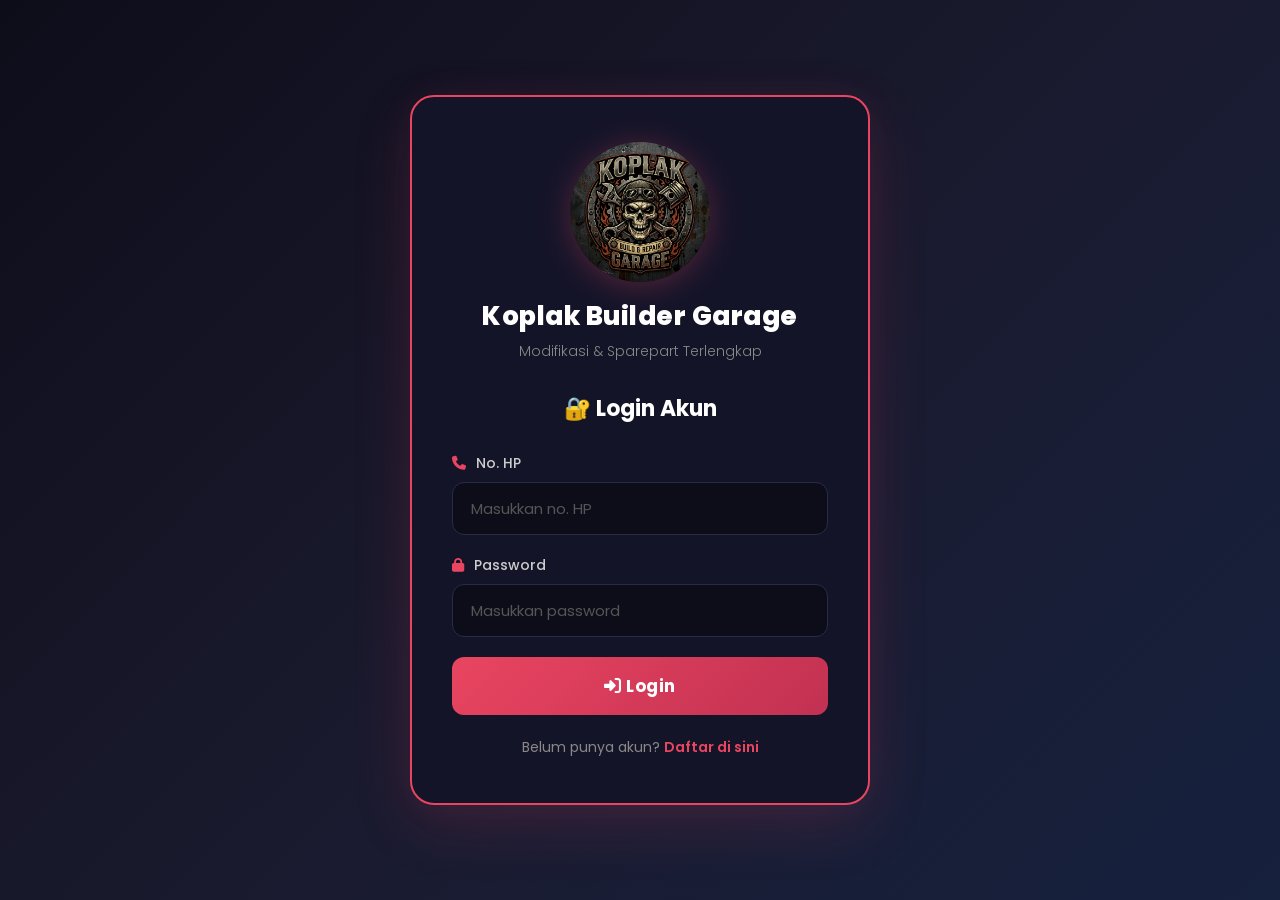
==== index.html @ 6db20424 "koplak" ====
<!doctype html>
<html lang="id">
  <head>
    <meta charset="UTF-8" />
    <meta name="viewport" content="width=device-width, initial-scale=1.0" />
    <title>Koplak Builder Garage</title>
    <link rel="stylesheet" href="style.css" />
    <link
      href="https://fonts.googleapis.com/css2?family=Poppins:wght@300;400;500;600;700;800;900&display=swap"
      rel="stylesheet"
    />
    <link
      rel="stylesheet"
      href="https://cdnjs.cloudflare.com/ajax/libs/font-awesome/6.4.0/css/all.min.css"
    />
  </head>
  <body>
    <!-- ==================== HALAMAN REGISTER ==================== -->
    <div id="page-register" class="page active">
      <div class="auth-container">
        <div class="auth-card">
          <div class="logo-section">
            <img
              src="logo.png"
              alt="Koplak Builder Garage Logo"
              class="main-logo"
              onerror="this.style.display = 'none'"
            />
            <div class="logo-fallback" style="display: none">
              <i class="fas fa-car-side logo-icon"></i>
            </div>
            <h1>Koplak Builder Garage</h1>
            <p>Modifikasi & Sparepart Terlengkap</p>
          </div>
          <h2>📝 Daftar Akun</h2>
          <form id="form-register">
            <div class="form-group">
              <label><i class="fas fa-user"></i> Nama Lengkap</label>
              <input
                type="text"
                id="reg-name"
                required
                placeholder="Masukkan nama lengkap"
              />
            </div>
            <div class="form-group">
              <label><i class="fas fa-phone"></i> No. HP</label>
              <input
                type="tel"
                id="reg-phone"
                required
                placeholder="08xxxxxxxxxx"
              />
            </div>
            <div class="form-group">
              <label><i class="fas fa-lock"></i> Password</label>
              <input
                type="password"
                id="reg-password"
                required
                placeholder="Buat password"
              />
            </div>
            <button type="submit" class="btn-primary">
              <i class="fas fa-user-plus"></i> Daftar Sekarang
            </button>
          </form>
          <p class="auth-switch">
            Sudah punya akun?
            <a href="#" onclick="showPage('page-login')">Login di sini</a>
          </p>
        </div>
      </div>
    </div>

    <!-- ==================== HALAMAN LOGIN ==================== -->
    <div id="page-login" class="page">
      <div class="auth-container">
        <div class="auth-card">
          <div class="logo-section">
            <img
              src="logo.png"
              alt="Koplak Builder Garage Logo"
              class="main-logo"
              onerror="this.style.display = 'none'"
            />
            <div class="logo-fallback" style="display: none">
              <i class="fas fa-car-side logo-icon"></i>
            </div>
            <h1>Koplak Builder Garage</h1>
            <p>Modifikasi & Sparepart Terlengkap</p>
          </div>
          <h2>🔐 Login Akun</h2>
          <form id="form-login">
            <div class="form-group">
              <label><i class="fas fa-phone"></i> No. HP</label>
              <input
                type="tel"
                id="login-phone"
                required
                placeholder="Masukkan no. HP"
              />
            </div>
            <div class="form-group">
              <label><i class="fas fa-lock"></i> Password</label>
              <input
                type="password"
                id="login-password"
                required
                placeholder="Masukkan password"
              />
            </div>
            <button type="submit" class="btn-primary">
              <i class="fas fa-sign-in-alt"></i> Login
            </button>
          </form>
          <p class="auth-switch">
            Belum punya akun?
            <a href="#" onclick="showPage('page-register')">Daftar di sini</a>
          </p>
        </div>
      </div>
    </div>

    <!-- ==================== HALAMAN KATALOG PRODUK ==================== -->
    <div id="page-katalog" class="page">
      <nav class="navbar">
        <div class="nav-brand">
          <img
            src="logo.png"
            alt="Logo"
            class="nav-logo"
            onerror="this.style.display = 'none'"
          />
          <i class="fas fa-car-side nav-icon-fallback"></i>
          <span>Koplak Builder Garage</span>
        </div>
        <div class="nav-menu">
          <a
            href="#"
            onclick="showPage('page-katalog')"
            class="nav-link active"
          >
            <i class="fas fa-th-large"></i> Katalog
          </a>
          <a
            href="#"
            onclick="showPage('page-cart')"
            class="nav-link cart-link"
          >
            <i class="fas fa-shopping-cart"></i> Keranjang
            <span class="cart-badge" id="cart-badge">0</span>
          </a>
          <a href="#" onclick="showPage('page-transaksi')" class="nav-link">
            <i class="fas fa-receipt"></i> Transaksi
          </a>
          <a href="#" onclick="logout()" class="nav-link logout-link">
            <i class="fas fa-sign-out-alt"></i> Logout
          </a>
        </div>
      </nav>

      <div class="hero-section">
        <div class="hero-content">
          <h1>🏎️ Selamat Datang di Koplak Builder Garage</h1>
          <p>Temukan sparepart & aksesoris terbaik untuk kendaraanmu!</p>
        </div>
      </div>

      <div class="container">
        <div class="section-header">
          <h2><i class="fas fa-th-large"></i> Katalog Produk</h2>
          <div class="filter-bar">
            <input
              type="text"
              id="search-product"
              placeholder="🔍 Cari produk..."
              oninput="filterProducts()"
            />
            <select id="filter-category" onchange="filterProducts()">
              <option value="all">Semua Kategori</option>
              <option value="mesin">Mesin & Performa</option>
              <option value="eksterior">Eksterior</option>
              <option value="interior">Interior</option>
              <option value="kaki-kaki">Kaki-kaki</option>
              <option value="aksesoris">Aksesoris</option>
            </select>
          </div>
        </div>
        <div class="product-grid" id="product-grid">
          <!-- Products will be loaded here -->
        </div>
      </div>
    </div>

    <!-- ==================== HALAMAN DAFTAR PRODUK (per kategori) ==================== -->
    <div id="page-daftar-produk" class="page">
      <nav class="navbar">
        <div class="nav-brand">
          <img
            src="logo.png"
            alt="Logo"
            class="nav-logo"
            onerror="this.style.display = 'none'"
          />
          <i class="fas fa-car-side nav-icon-fallback"></i>
          <span>Koplak Builder Garage</span>
        </div>
        <div class="nav-menu">
          <a href="#" onclick="showPage('page-katalog')" class="nav-link">
            <i class="fas fa-arrow-left"></i> Kembali
          </a>
          <a
            href="#"
            onclick="showPage('page-cart')"
            class="nav-link cart-link"
          >
            <i class="fas fa-shopping-cart"></i> Keranjang
            <span class="cart-badge" id="cart-badge-2">0</span>
          </a>
        </div>
      </nav>
      <div class="container">
        <h2 id="category-title" class="section-title">Daftar Produk</h2>
        <div class="product-grid" id="category-product-grid"></div>
      </div>
    </div>

    <!-- ==================== HALAMAN DETAIL PRODUK ==================== -->
    <div id="page-detail-produk" class="page">
      <nav class="navbar">
        <div class="nav-brand">
          <img
            src="logo.png"
            alt="Logo"
            class="nav-logo"
            onerror="this.style.display = 'none'"
          />
          <i class="fas fa-car-side nav-icon-fallback"></i>
          <span>Koplak Builder Garage</span>
        </div>
        <div class="nav-menu">
          <a href="#" onclick="showPage('page-katalog')" class="nav-link">
            <i class="fas fa-arrow-left"></i> Kembali
          </a>
          <a
            href="#"
            onclick="showPage('page-cart')"
            class="nav-link cart-link"
          >
            <i class="fas fa-shopping-cart"></i> Keranjang
            <span class="cart-badge" id="cart-badge-3">0</span>
          </a>
        </div>
      </nav>
      <div class="container">
        <div class="detail-product" id="detail-product-content">
          <!-- Detail loaded dynamically -->
        </div>
      </div>
    </div>

    <!-- ==================== HALAMAN KERANJANG & CHECKOUT ==================== -->
    <div id="page-cart" class="page">
      <nav class="navbar">
        <div class="nav-brand">
          <img
            src="logo.png"
            alt="Logo"
            class="nav-logo"
            onerror="this.style.display = 'none'"
          />
          <i class="fas fa-car-side nav-icon-fallback"></i>
          <span>Koplak Builder Garage</span>
        </div>
        <div class="nav-menu">
          <a href="#" onclick="showPage('page-katalog')" class="nav-link">
            <i class="fas fa-arrow-left"></i> Belanja Lagi
          </a>
        </div>
      </nav>
      <div class="container">
        <h2 class="section-title">
          <i class="fas fa-shopping-cart"></i> Keranjang & Checkout
        </h2>
        <div class="cart-layout">
          <div class="cart-items" id="cart-items">
            <!-- Cart items loaded here -->
          </div>
          <div class="cart-summary">
            <h3>📋 Ringkasan Belanja</h3>
            <div class="summary-row">
              <span>Subtotal</span>
              <span id="cart-subtotal">Rp 0</span>
            </div>
            <div class="summary-row">
              <span>Ongkos Kirim</span>
              <span id="cart-shipping">Rp 15.000</span>
            </div>
            <div class="summary-row total">
              <span>Total</span>
              <span id="cart-total">Rp 0</span>
            </div>
            <button
              class="btn-primary btn-full"
              onclick="showPage('page-pembayaran')"
              id="btn-checkout"
            >
              <i class="fas fa-credit-card"></i> Lanjut ke Pembayaran
            </button>
          </div>
        </div>
      </div>
    </div>

    <!-- ==================== HALAMAN PEMBAYARAN ==================== -->
    <div id="page-pembayaran" class="page">
      <nav class="navbar">
        <div class="nav-brand">
          <img
            src="logo.png"
            alt="Logo"
            class="nav-logo"
            onerror="this.style.display = 'none'"
          />
          <i class="fas fa-car-side nav-icon-fallback"></i>
          <span>Koplak Builder Garage</span>
        </div>
        <div class="nav-menu">
          <a href="#" onclick="showPage('page-cart')" class="nav-link">
            <i class="fas fa-arrow-left"></i> Kembali
          </a>
        </div>
      </nav>
      <div class="container">
        <h2 class="section-title">
          <i class="fas fa-credit-card"></i> Halaman Pembayaran
        </h2>
        <div class="payment-layout">
          <div class="payment-methods">
            <h3>Pilih Metode Pembayaran</h3>
            <div class="method-group">
              <h4><i class="fas fa-university"></i> Transfer Bank</h4>
              <div class="method-options">
                <label class="method-card" onclick="selectPayment('bca')">
                  <input type="radio" name="payment" value="bca" />
                  <div class="method-info">
                    <strong>BCA</strong>
                    <small>1234-5678-9012</small>
                  </div>
                </label>
                <label class="method-card" onclick="selectPayment('bni')">
                  <input type="radio" name="payment" value="bni" />
                  <div class="method-info">
                    <strong>BNI</strong>
                    <small>9876-5432-1098</small>
                  </div>
                </label>
                <label class="method-card" onclick="selectPayment('mandiri')">
                  <input type="radio" name="payment" value="mandiri" />
                  <div class="method-info">
                    <strong>Mandiri</strong>
                    <small>1100-0999-8877-6</small>
                  </div>
                </label>
              </div>
            </div>
            <div class="method-group">
              <h4><i class="fas fa-wallet"></i> E-Wallet</h4>
              <div class="method-options">
                <label class="method-card" onclick="selectPayment('gopay')">
                  <input type="radio" name="payment" value="gopay" />
                  <div class="method-info">
                    <strong>GoPay</strong>
                    <small>0857-1234-5678</small>
                  </div>
                </label>
                <label class="method-card" onclick="selectPayment('ovo')">
                  <input type="radio" name="payment" value="ovo" />
                  <div class="method-info">
                    <strong>OVO</strong>
                    <small>0857-1234-5678</small>
                  </div>
                </label>
                <label class="method-card" onclick="selectPayment('dana')">
                  <input type="radio" name="payment" value="dana" />
                  <div class="method-info">
                    <strong>DANA</strong>
                    <small>0857-1234-5678</small>
                  </div>
                </label>
              </div>
            </div>
            <div class="payment-total-box">
              <span>Total Pembayaran:</span>
              <strong id="payment-total">Rp 0</strong>
            </div>
            <button class="btn-primary btn-full" onclick="processPayment()">
              <i class="fas fa-check-circle"></i> Bayar Sekarang
            </button>
          </div>
        </div>
      </div>
    </div>

    <!-- ==================== HALAMAN INFO TRANSAKSI ==================== -->
    <div id="page-transaksi" class="page">
      <nav class="navbar">
        <div class="nav-brand">
          <img
            src="logo.png"
            alt="Logo"
            class="nav-logo"
            onerror="this.style.display = 'none'"
          />
          <i class="fas fa-car-side nav-icon-fallback"></i>
          <span>Koplak Builder Garage</span>
        </div>
        <div class="nav-menu">
          <a href="#" onclick="showPage('page-katalog')" class="nav-link">
            <i class="fas fa-arrow-left"></i> Belanja Lagi
          </a>
        </div>
      </nav>
      <div class="container">
        <h2 class="section-title">
          <i class="fas fa-receipt"></i> Info Transaksi
        </h2>
        <div id="transaction-list">
          <!-- Transactions loaded here -->
        </div>
      </div>
    </div>

    <!-- ==================== MODAL NOTIFIKASI ==================== -->
    <div id="modal-overlay" class="modal-overlay" style="display: none">
      <div class="modal-content" id="modal-content">
        <!-- Dynamic modal content -->
      </div>
    </div>

    <script src="script.js"></script>
  </body>
</html>
---- style.css ----
/* ==================== RESET & BASE ==================== */
* {
  margin: 0;
  padding: 0;
  box-sizing: border-box;
}

body {
  font-family: "Poppins", sans-serif;
  background: #0d0d1a;
  color: #e0e0e0;
  min-height: 100vh;
}

.page {
  display: none;
}

.page.active {
  display: block;
}

/* ==================== AUTH PAGES ==================== */
.auth-container {
  min-height: 100vh;
  display: flex;
  align-items: center;
  justify-content: center;
  background: linear-gradient(135deg, #0d0d1a 0%, #1a1a2e 50%, #16213e 100%);
  padding: 20px;
}

.auth-card {
  background: #141428;
  border: 2px solid #e94560;
  border-radius: 24px;
  padding: 45px 40px;
  width: 100%;
  max-width: 460px;
  box-shadow:
    0 20px 60px rgba(233, 69, 96, 0.15),
    0 0 40px rgba(233, 69, 96, 0.05);
}

.admin-card {
  border-color: #e94560;
  box-shadow: 0 20px 60px rgba(233, 69, 96, 0.15);
}

.logo-section {
  text-align: center;
  margin-bottom: 30px;
}

.main-logo {
  width: 140px;
  height: 140px;
  object-fit: contain;
  margin: 0 auto 15px;
  display: block;
  filter: drop-shadow(0 4px 15px rgba(233, 69, 96, 0.3));
  border-radius: 50%;
}

.logo-icon {
  font-size: 60px;
  color: #e94560;
  margin-bottom: 10px;
}

.admin-icon {
  color: #e94560;
}

.logo-section h1 {
  font-size: 26px;
  font-weight: 800;
  color: #fff;
  margin-bottom: 5px;
  letter-spacing: 0.5px;
}

.logo-section p {
  color: #888;
  font-size: 14px;
  font-weight: 300;
}

.auth-card h2 {
  text-align: center;
  margin-bottom: 28px;
  color: #fff;
  font-size: 22px;
  font-weight: 700;
}

.form-group {
  margin-bottom: 20px;
}

.form-group label {
  display: block;
  margin-bottom: 8px;
  font-size: 14px;
  color: #ccc;
  font-weight: 500;
}

.form-group label i {
  margin-right: 6px;
  color: #e94560;
}

.form-group input,
.form-group select,
.form-group textarea {
  width: 100%;
  padding: 14px 18px;
  background: #0d0d1a;
  border: 1.5px solid #2a2a4a;
  border-radius: 12px;
  color: #fff;
  font-size: 15px;
  font-family: "Poppins", sans-serif;
  transition:
    border-color 0.3s,
    box-shadow 0.3s;
}

.form-group input::placeholder,
.form-group textarea::placeholder {
  color: #555;
}

.form-group input:focus,
.form-group select:focus,
.form-group textarea:focus {
  outline: none;
  border-color: #e94560;
  box-shadow: 0 0 0 3px rgba(233, 69, 96, 0.1);
}

.form-row {
  display: grid;
  grid-template-columns: 1fr 1fr;
  gap: 15px;
}

.btn-primary {
  width: 100%;
  padding: 16px;
  background: linear-gradient(135deg, #e94560, #c23152);
  color: #fff;
  border: none;
  border-radius: 12px;
  font-size: 17px;
  font-weight: 700;
  font-family: "Poppins", sans-serif;
  cursor: pointer;
  transition:
    transform 0.2s,
    box-shadow 0.2s;
  letter-spacing: 0.5px;
}

.btn-primary:hover {
  transform: translateY(-2px);
  box-shadow: 0 8px 30px rgba(233, 69, 96, 0.4);
}

.btn-admin {
  width: 100%;
  padding: 16px;
  background: linear-gradient(135deg, #e94560, #c23152);
  color: #fff;
  border: none;
  border-radius: 12px;
  font-size: 17px;
  font-weight: 700;
  font-family: "Poppins", sans-serif;
  cursor: pointer;
  transition:
    transform 0.2s,
    box-shadow 0.2s;
}

.btn-admin:hover {
  transform: translateY(-2px);
  box-shadow: 0 8px 30px rgba(233, 69, 96, 0.4);
}

.btn-secondary {
  padding: 14px 30px;
  background: #2a2a4a;
  color: #fff;
  border: none;
  border-radius: 12px;
  font-size: 14px;
  font-weight: 600;
  font-family: "Poppins", sans-serif;
  cursor: pointer;
  transition: background 0.3s;
}

.btn-secondary:hover {
  background: #3a3a5a;
}

.btn-full {
  width: 100%;
}

.auth-switch {
  text-align: center;
  margin-top: 22px;
  color: #888;
  font-size: 14px;
}

.auth-switch a {
  color: #e94560;
  text-decoration: none;
  font-weight: 600;
}

.auth-switch a:hover {
  text-decoration: underline;
}

/* ==================== NAVBAR ==================== */
.navbar {
  background: #141428;
  border-bottom: 2px solid #e94560;
  padding: 12px 30px;
  display: flex;
  justify-content: space-between;
  align-items: center;
  position: sticky;
  top: 0;
  z-index: 100;
}

.admin-navbar {
  border-bottom-color: #e94560;
}

.nav-brand {
  display: flex;
  align-items: center;
  gap: 10px;
  font-size: 18px;
  font-weight: 700;
  color: #fff;
}

.nav-logo {
  width: 36px;
  height: 36px;
  object-fit: contain;
  border-radius: 50%;
}

.nav-icon-fallback {
  color: #e94560;
  font-size: 22px;
}

.nav-menu {
  display: flex;
  gap: 5px;
  align-items: center;
}

.nav-link {
  color: #aaa;
  text-decoration: none;
  padding: 8px 16px;
  border-radius: 8px;
  font-size: 14px;
  font-weight: 500;
  transition: all 0.3s;
  display: flex;
  align-items: center;
  gap: 6px;
}

.nav-link:hover,
.nav-link.active {
  background: rgba(233, 69, 96, 0.15);
  color: #e94560;
}

.admin-navbar .nav-link:hover,
.admin-navbar .nav-link.active {
  background: rgba(233, 69, 96, 0.15);
  color: #e94560;
}

.logout-link {
  color: #ff6b6b !important;
}

.cart-link {
  position: relative;
}

.cart-badge {
  background: #e94560;
  color: #fff;
  font-size: 11px;
  font-weight: 700;
  padding: 2px 7px;
  border-radius: 10px;
  position: absolute;
  top: -2px;
  right: -8px;
}

/* ==================== HERO SECTION ==================== */
.hero-section {
  background: linear-gradient(135deg, #1a1a2e, #e94560);
  padding: 60px 30px;
  text-align: center;
}

.hero-content h1 {
  font-size: 32px;
  font-weight: 800;
  color: #fff;
  margin-bottom: 10px;
}

.hero-content p {
  color: rgba(255, 255, 255, 0.85);
  font-size: 16px;
}

/* ==================== CONTAINER ==================== */
.container {
  max-width: 1200px;
  margin: 0 auto;
  padding: 30px 20px;
}

.section-header {
  display: flex;
  justify-content: space-between;
  align-items: center;
  margin-bottom: 25px;
  flex-wrap: wrap;
  gap: 15px;
}

.section-header h2 {
  font-size: 24px;
  color: #fff;
}

.section-title {
  font-size: 24px;
  color: #fff;
  margin-bottom: 25px;
}

.filter-bar {
  display: flex;
  gap: 10px;
}

.filter-bar input,
.filter-bar select {
  padding: 10px 16px;
  background: #141428;
  border: 1.5px solid #2a2a4a;
  border-radius: 10px;
  color: #fff;
  font-family: "Poppins", sans-serif;
  font-size: 14px;
}

.filter-bar input:focus,
.filter-bar select:focus {
  outline: none;
  border-color: #e94560;
}

.filter-bar input {
  width: 250px;
}

/* ==================== PRODUCT GRID ==================== */
.product-grid {
  display: grid;
  grid-template-columns: repeat(auto-fill, minmax(260px, 1fr));
  gap: 20px;
}

.product-card {
  background: #141428;
  border: 1px solid #2a2a4a;
  border-radius: 16px;
  overflow: hidden;
  transition:
    transform 0.3s,
    box-shadow 0.3s,
    border-color 0.3s;
  cursor: pointer;
}

.product-card:hover {
  transform: translateY(-5px);
  box-shadow: 0 10px 30px rgba(233, 69, 96, 0.2);
  border-color: #e94560;
}

.product-card img {
  width: 100%;
  height: 180px;
  object-fit: cover;
}

.product-card-body {
  padding: 16px;
}

.product-card-body h3 {
  font-size: 16px;
  color: #fff;
  margin-bottom: 6px;
}

.product-card-body .category-tag {
  display: inline-block;
  background: rgba(233, 69, 96, 0.15);
  color: #e94560;
  padding: 3px 12px;
  border-radius: 20px;
  font-size: 11px;
  font-weight: 600;
  margin-bottom: 10px;
}

.product-card-body .price {
  font-size: 20px;
  font-weight: 700;
  color: #e94560;
  margin-bottom: 8px;
}

.product-card-body .stock {
  font-size: 12px;
  color: #888;
  margin-bottom: 14px;
}

.btn-add-cart {
  width: 100%;
  padding: 11px;
  background: linear-gradient(135deg, #e94560, #c23152);
  color: #fff;
  border: none;
  border-radius: 10px;
  font-size: 14px;
  font-weight: 600;
  font-family: "Poppins", sans-serif;
  cursor: pointer;
  transition: all 0.3s;
}

.btn-add-cart:hover {
  box-shadow: 0 5px 15px rgba(233, 69, 96, 0.4);
}

/* ==================== PRODUCT DETAIL ==================== */
.detail-product {
  display: grid;
  grid-template-columns: 1fr 1fr;
  gap: 40px;
  background: #141428;
  border-radius: 20px;
  padding: 30px;
  border: 1px solid #2a2a4a;
}

.detail-product img {
  width: 100%;
  border-radius: 15px;
  object-fit: cover;
  max-height: 400px;
}

.detail-info h2 {
  font-size: 28px;
  color: #fff;
  margin-bottom: 10px;
}

.detail-info .detail-category {
  display: inline-block;
  background: rgba(233, 69, 96, 0.15);
  color: #e94560;
  padding: 5px 15px;
  border-radius: 20px;
  font-size: 13px;
  font-weight: 600;
  margin-bottom: 15px;
}

.detail-info .detail-price {
  font-size: 32px;
  font-weight: 800;
  color: #e94560;
  margin-bottom: 15px;
}

.detail-info .detail-stock {
  color: #888;
  margin-bottom: 20px;
}

.detail-info .detail-desc {
  color: #aaa;
  line-height: 1.8;
  margin-bottom: 25px;
}

.detail-qty {
  display: flex;
  align-items: center;
  gap: 15px;
  margin-bottom: 20px;
}

.detail-qty button {
  width: 40px;
  height: 40px;
  background: #2a2a4a;
  border: none;
  border-radius: 8px;
  color: #fff;
  font-size: 18px;
  cursor: pointer;
  transition: background 0.3s;
}

.detail-qty button:hover {
  background: #e94560;
}

.detail-qty span {
  font-size: 20px;
  font-weight: 600;
  min-width: 30px;
  text-align: center;
}

/* ==================== CART PAGE ==================== */
.cart-layout {
  display: grid;
  grid-template-columns: 2fr 1fr;
  gap: 30px;
}

.cart-items {
  background: #141428;
  border-radius: 16px;
  padding: 25px;
  border: 1px solid #2a2a4a;
}

.cart-item {
  display: flex;
  align-items: center;
  gap: 15px;
  padding: 15px 0;
  border-bottom: 1px solid #2a2a4a;
}

.cart-item:last-child {
  border-bottom: none;
}

.cart-item img {
  width: 80px;
  height: 60px;
  object-fit: cover;
  border-radius: 8px;
}

.cart-item-info {
  flex: 1;
}

.cart-item-info h4 {
  color: #fff;
  font-size: 15px;
}

.cart-item-info .cart-item-price {
  color: #e94560;
  font-weight: 600;
}

.cart-item-qty {
  display: flex;
  align-items: center;
  gap: 8px;
}

.cart-item-qty button {
  width: 30px;
  height: 30px;
  background: #2a2a4a;
  border: none;
  border-radius: 6px;
  color: #fff;
  cursor: pointer;
  font-size: 14px;
  transition: background 0.3s;
}

.cart-item-qty button:hover {
  background: #e94560;
}

.cart-item-remove {
  color: #ff6b6b;
  cursor: pointer;
  font-size: 18px;
  padding: 5px;
  transition: color 0.3s;
}

.cart-item-remove:hover {
  color: #ff4444;
}

.cart-summary {
  background: #141428;
  border-radius: 16px;
  padding: 25px;
  border: 2px solid #e94560;
  height: fit-content;
  position: sticky;
  top: 100px;
}

.cart-summary h3 {
  color: #fff;
  margin-bottom: 20px;
  font-size: 18px;
}

.summary-row {
  display: flex;
  justify-content: space-between;
  padding: 10px 0;
  color: #aaa;
  font-size: 14px;
}

.summary-row.total {
  border-top: 2px solid #e94560;
  margin-top: 10px;
  padding-top: 15px;
  color: #fff;
  font-size: 18px;
  font-weight: 700;
}

.summary-row.total span:last-child {
  color: #e94560;
}

.empty-cart {
  text-align: center;
  padding: 60px 20px;
  color: #888;
}

.empty-cart i {
  font-size: 60px;
  margin-bottom: 15px;
  color: #2a2a4a;
}

/* ==================== PAYMENT PAGE ==================== */
.payment-layout {
  max-width: 700px;
  margin: 0 auto;
}

.payment-methods {
  background: #141428;
  border-radius: 16px;
  padding: 30px;
  border: 1px solid #2a2a4a;
}

.payment-methods h3 {
  color: #fff;
  margin-bottom: 25px;
  font-size: 20px;
}

.method-group {
  margin-bottom: 25px;
}

.method-group h4 {
  color: #e94560;
  margin-bottom: 12px;
  font-size: 16px;
}

.method-options {
  display: grid;
  grid-template-columns: repeat(3, 1fr);
  gap: 10px;
}

.method-card {
  background: #0d0d1a;
  border: 2px solid #2a2a4a;
  border-radius: 10px;
  padding: 15px;
  cursor: pointer;
  transition: all 0.3s;
  display: flex;
  align-items: center;
  gap: 10px;
}

.method-card:hover,
.method-card.selected {
  border-color: #e94560;
  background: rgba(233, 69, 96, 0.08);
}

.method-card input[type="radio"] {
  accent-color: #e94560;
}

.method-info strong {
  display: block;
  color: #fff;
  font-size: 14px;
}

.method-info small {
  color: #888;
  font-size: 11px;
}

.payment-total-box {
  background: #0d0d1a;
  border: 2px solid #e94560;
  border-radius: 12px;
  padding: 20px;
  display: flex;
  justify-content: space-between;
  align-items: center;
  margin: 20px 0;
}

.payment-total-box span {
  color: #aaa;
  font-size: 16px;
}

.payment-total-box strong {
  color: #e94560;
  font-size: 24px;
}

/* ==================== TRANSACTION PAGE ==================== */
.transaction-card {
  background: #141428;
  border: 1px solid #2a2a4a;
  border-radius: 16px;
  padding: 25px;
  margin-bottom: 15px;
}

.transaction-card .trans-header {
  display: flex;
  justify-content: space-between;
  align-items: center;
  margin-bottom: 15px;
  flex-wrap: wrap;
  gap: 10px;
}

.transaction-card .trans-id {
  font-weight: 700;
  color: #fff;
  font-size: 16px;
}

.transaction-card .trans-date {
  color: #888;
  font-size: 13px;
}

.transaction-card .trans-items {
  border-top: 1px solid #2a2a4a;
  padding-top: 12px;
  margin-bottom: 12px;
}

.transaction-card .trans-item {
  display: flex;
  justify-content: space-between;
  padding: 5px 0;
  color: #aaa;
  font-size: 14px;
}

.transaction-card .trans-footer {
  display: flex;
  justify-content: space-between;
  align-items: center;
  border-top: 1px solid #2a2a4a;
  padding-top: 12px;
}

.transaction-card .trans-total {
  font-size: 18px;
  font-weight: 700;
  color: #e94560;
}

/* ==================== BADGES ==================== */
.badge {
  display: inline-block;
  padding: 4px 12px;
  border-radius: 20px;
  font-size: 12px;
  font-weight: 600;
}

.badge-mesin {
  background: rgba(233, 69, 96, 0.15);
  color: #e94560;
}
.badge-eksterior {
  background: rgba(0, 210, 255, 0.15);
  color: #00d2ff;
}
.badge-interior {
  background: rgba(255, 193, 7, 0.15);
  color: #ffc107;
}
.badge-kaki-kaki {
  background: rgba(76, 175, 80, 0.15);
  color: #4caf50;
}
.badge-aksesoris {
  background: rgba(156, 39, 176, 0.15);
  color: #9c27b0;
}
.badge-pending {
  background: rgba(255, 193, 7, 0.15);
  color: #ffc107;
}
.badge-diproses {
  background: rgba(0, 210, 255, 0.15);
  color: #00d2ff;
}
.badge-dikirim {
  background: rgba(76, 175, 80, 0.15);
  color: #4caf50;
}
.badge-selesai {
  background: rgba(76, 175, 80, 0.2);
  color: #4caf50;
}
.badge-dibatalkan {
  background: rgba(244, 67, 54, 0.15);
  color: #f44336;
}
.badge-berhasil {
  background: rgba(76, 175, 80, 0.15);
  color: #4caf50;
}
.badge-gagal {
  background: rgba(244, 67, 54, 0.15);
  color: #f44336;
}

/* ==================== ADMIN STYLES ==================== */
.admin-container {
  padding-top: 20px;
}

.admin-tab {
  display: none;
}

.admin-tab.active {
  display: block;
}

.admin-header {
  display: flex;
  justify-content: space-between;
  align-items: center;
  margin-bottom: 20px;
}

.admin-header h2 {
  color: #fff;
  font-size: 22px;
}

.admin-form-container {
  background: #141428;
  border: 2px solid #e94560;
  border-radius: 16px;
  padding: 25px;
  margin-bottom: 25px;
}

.admin-form-container h3 {
  color: #e94560;
  margin-bottom: 20px;
}

.form-actions {
  display: flex;
  gap: 10px;
  margin-top: 10px;
}

.form-actions .btn-primary {
  width: auto;
  padding: 12px 30px;
}

.admin-table-wrapper {
  overflow-x: auto;
  background: #141428;
  border-radius: 16px;
  border: 1px solid #2a2a4a;
}

.admin-table {
  width: 100%;
  border-collapse: collapse;
}

.admin-table th,
.admin-table td {
  padding: 12px 15px;
  text-align: left;
  border-bottom: 1px solid #2a2a4a;
  font-size: 14px;
}

.admin-table th {
  background: #0d0d1a;
  color: #e94560;
  font-weight: 600;
  font-size: 13px;
  text-transform: uppercase;
}

.admin-table td {
  color: #ccc;
}

.btn-sm {
  padding: 6px 12px;
  border: none;
  border-radius: 6px;
  cursor: pointer;
  font-size: 12px;
  margin-right: 5px;
  transition: opacity 0.3s;
}

.btn-sm:hover {
  opacity: 0.8;
}

.btn-edit {
  background: rgba(233, 69, 96, 0.2);
  color: #e94560;
}

.btn-delete {
  background: rgba(244, 67, 54, 0.2);
  color: #f44336;
}

.status-select {
  padding: 6px 10px;
  background: #0d0d1a;
  border: 1px solid #2a2a4a;
  border-radius: 6px;
  color: #fff;
  font-family: "Poppins", sans-serif;
  font-size: 12px;
}

/* ==================== MODAL ==================== */
.modal-overlay {
  position: fixed;
  top: 0;
  left: 0;
  width: 100%;
  height: 100%;
  background: rgba(0, 0, 0, 0.75);
  display: flex;
  align-items: center;
  justify-content: center;
  z-index: 1000;
}

.modal-content {
  background: #141428;
  border: 2px solid #e94560;
  border-radius: 20px;
  padding: 40px;
  max-width: 450px;
  width: 90%;
  text-align: center;
}

.modal-content .modal-icon {
  font-size: 60px;
  margin-bottom: 15px;
}

.modal-content h3 {
  color: #fff;
  font-size: 22px;
  margin-bottom: 10px;
}

.modal-content p {
  color: #aaa;
  margin-bottom: 20px;
  line-height: 1.6;
}

.modal-content .btn-primary {
  width: auto;
  padding: 12px 40px;
}

/* ==================== RESPONSIVE ==================== */
@media (max-width: 768px) {
  .navbar {
    flex-direction: column;
    gap: 10px;
    padding: 10px 15px;
  }

  .nav-menu {
    flex-wrap: wrap;
    justify-content: center;
  }

  .hero-content h1 {
    font-size: 22px;
  }

  .product-grid {
    grid-template-columns: repeat(auto-fill, minmax(160px, 1fr));
    gap: 12px;
  }

  .detail-product {
    grid-template-columns: 1fr;
  }

  .cart-layout {
    grid-template-columns: 1fr;
  }

  .method-options {
    grid-template-columns: 1fr;
  }

  .form-row {
    grid-template-columns: 1fr;
  }

  .section-header {
    flex-direction: column;
    align-items: flex-start;
  }

  .filter-bar {
    flex-direction: column;
    width: 100%;
  }

  .filter-bar input {
    width: 100%;
  }

  .auth-card {
    padding: 30px 25px;
  }

  .main-logo {
    width: 110px;
    height: 110px;
  }
}
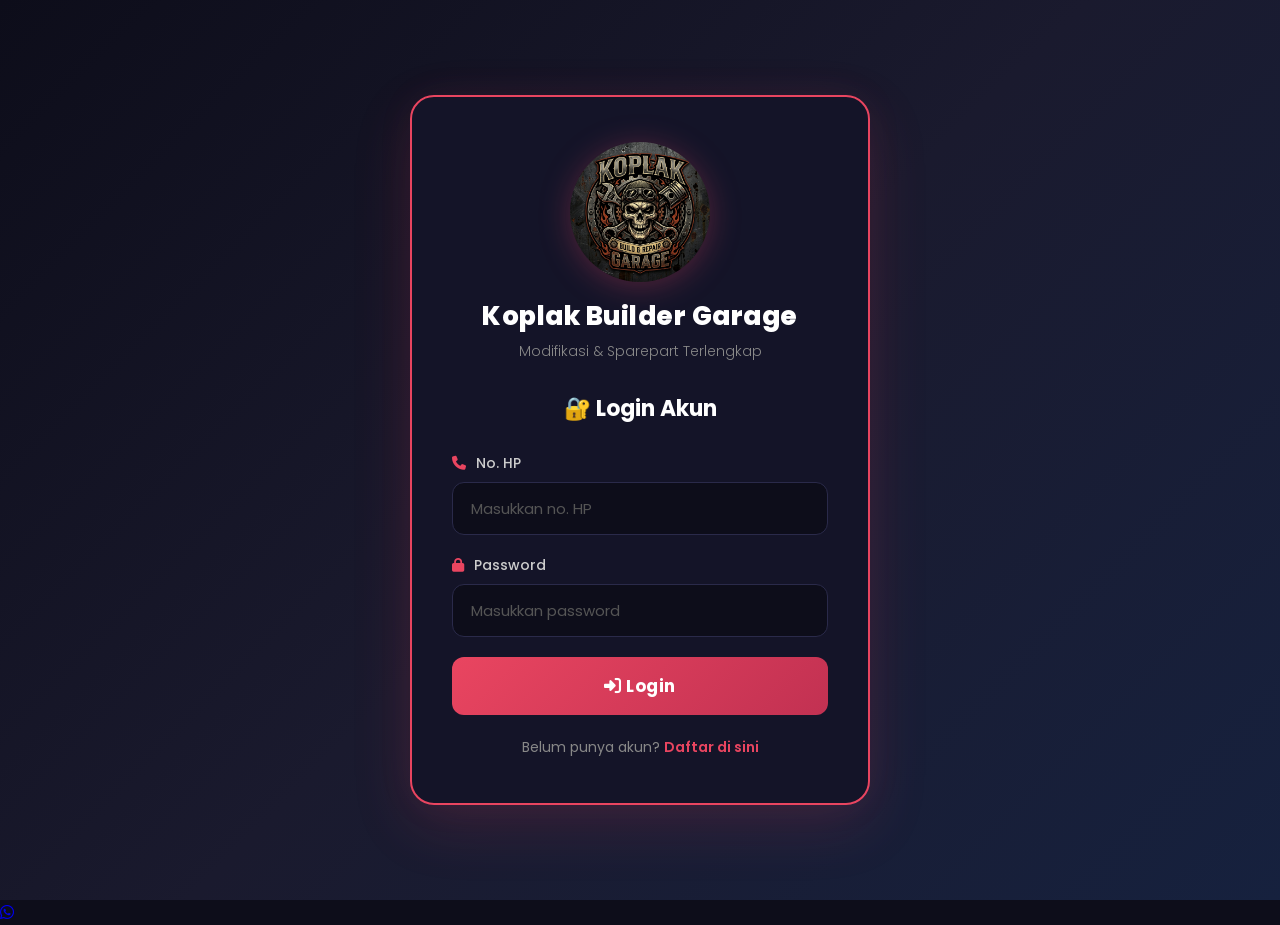
==== commit b3223033: "Update print statement from 'Hello' to 'Goodbye'" ====
--- a/index.html
+++ b/index.html
@@ -438,6 +438,14 @@
         <!-- Dynamic modal content -->
       </div>
     </div>
+    <!-- ===== TOMBOL WHATSAPP MENGAMBANG ===== -->
+    <a
+      href="https://wa.me/6289601547124?text=Halo%20Admin%20Koplak%20Builder%20Garage%2C%20saya%20ingin%20melaporkan%20masalah%20atau%20retur%20barang."
+      class="wa-float"
+      target="_blank"
+    >
+      <i class="fab fa-whatsapp"></i>
+    </a>
 
     <script src="script.js"></script>
   </body>
